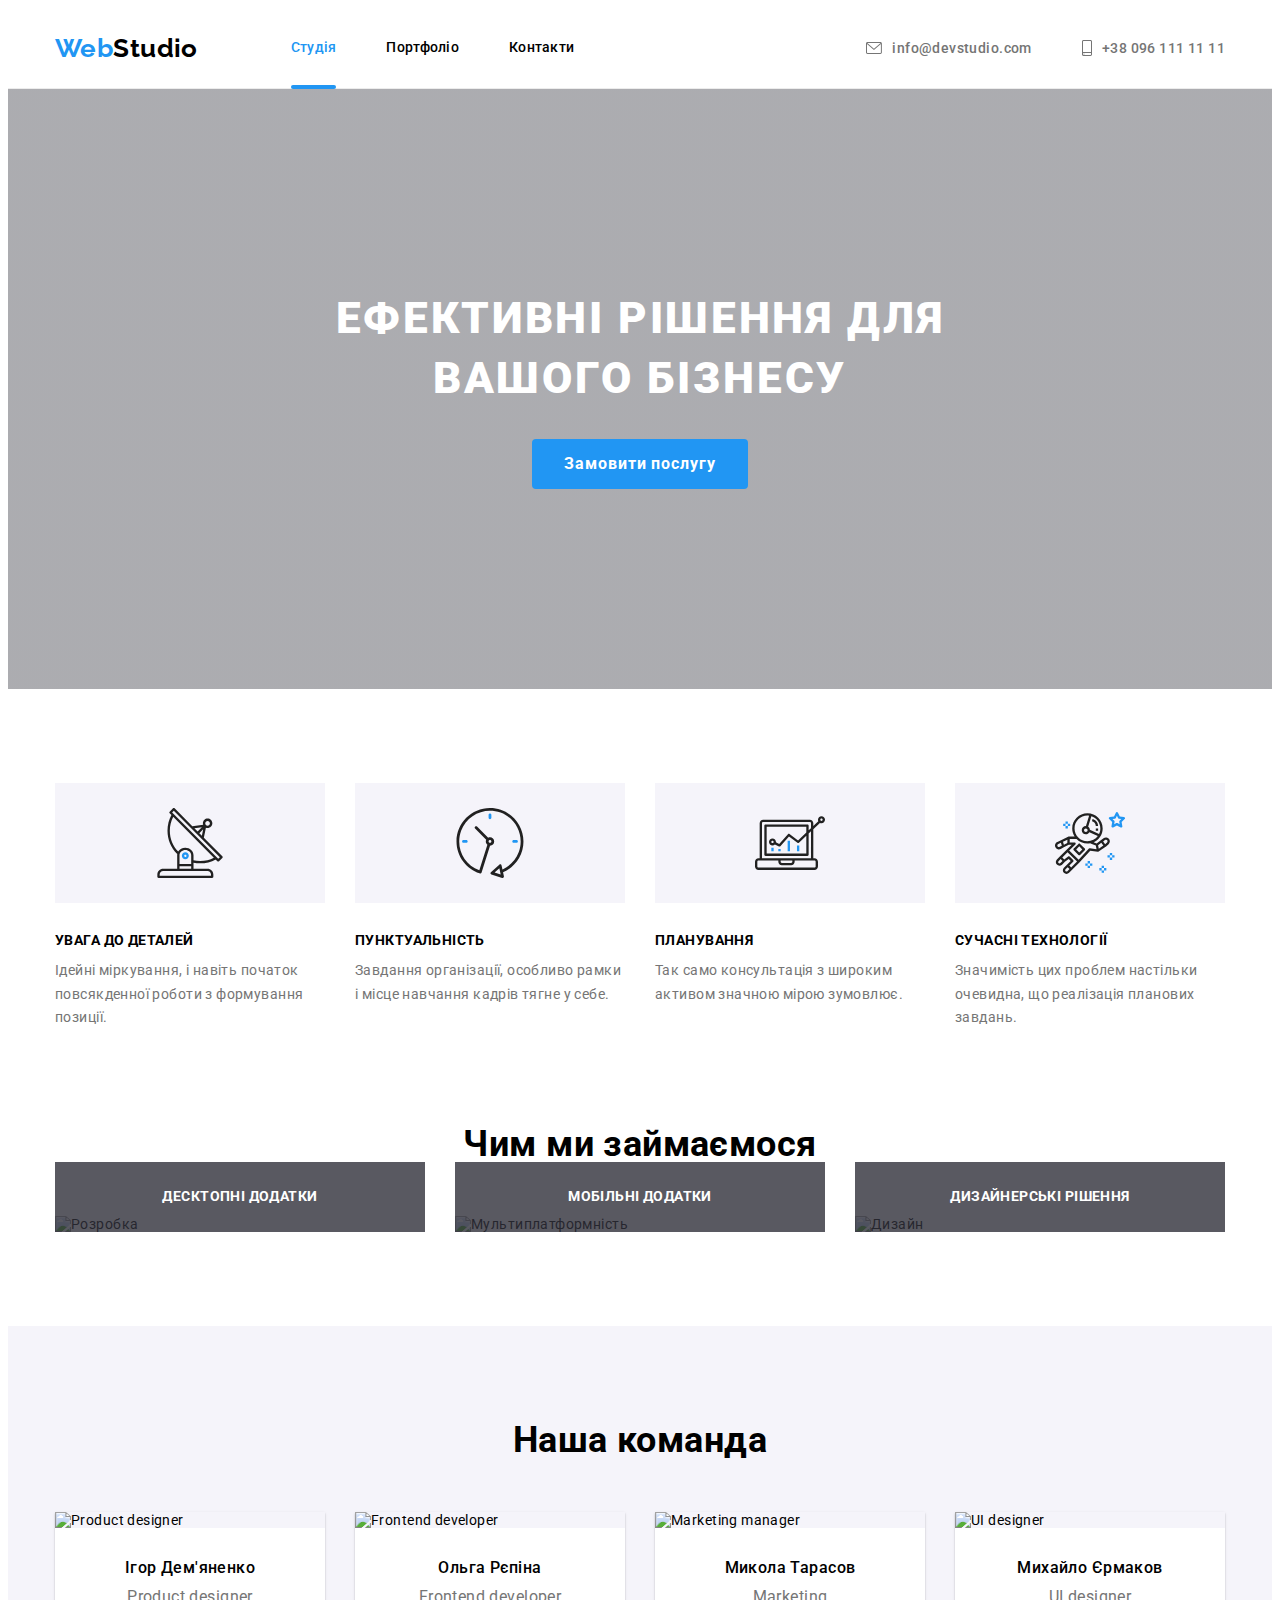
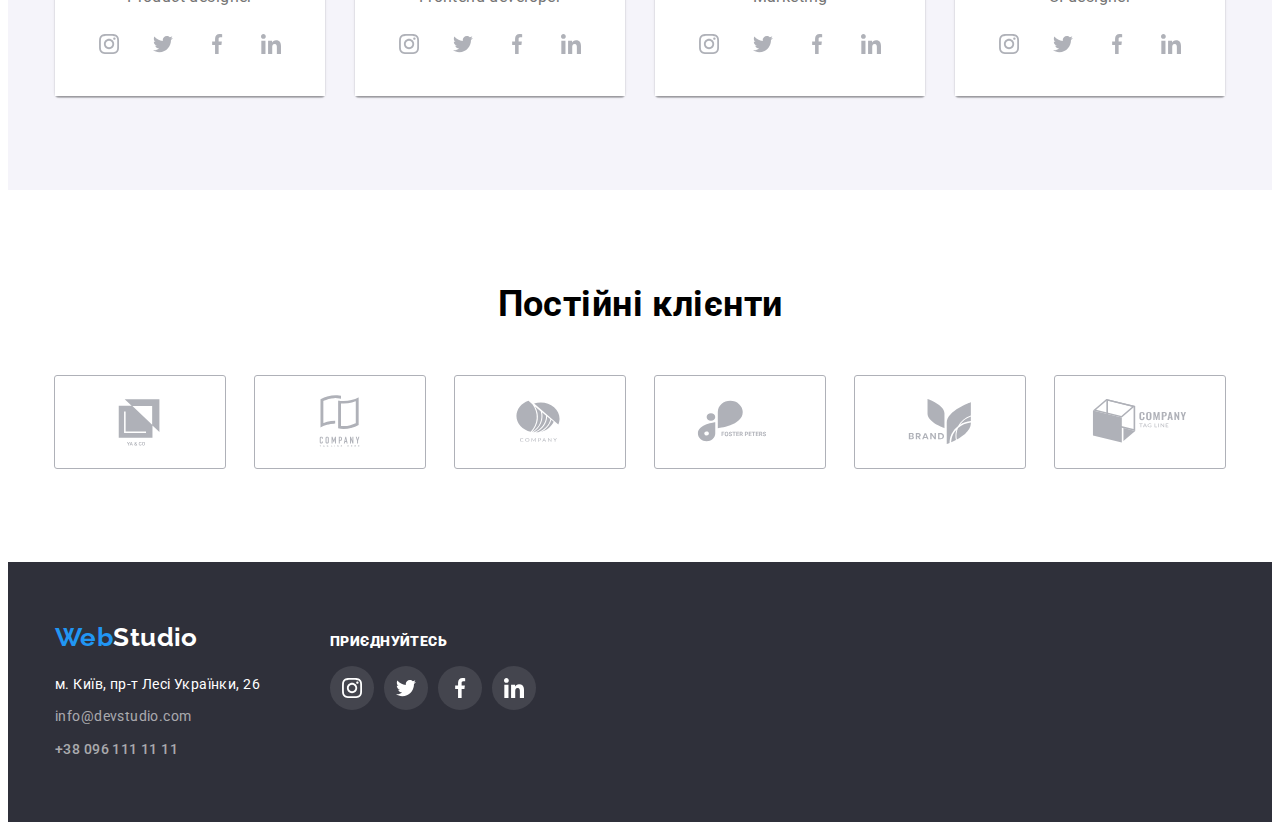
==== index.html @ 34e02710 "absolute text hover didn't work" ====
<!DOCTYPE html>
<html lang="uk">
  <head>
    <meta charset="UTF-8" />
    <meta http-equiv="X-UA-Compatible" content="IE=edge" />
    <meta name="viewport" content="width=device-width, initial-scale=1.0" />
    <title>Студія</title>
    <link
      href="https://fonts.googleapis.com/css2?family=Raleway:wght@700&family=Roboto:wght@400;500;700;900&display=swap"
      rel="stylesheet"
    />
    <link rel="stylesheet" href="css/normalize.css" />
    <link rel="stylesheet" href="css/styles.css" />
  </head>
  <body>
    <header class="header">
      <div class="container">
        <nav class="page-navigation">
          <a href="#" class="logo"><span>Web</span>Studio</a>
          <ul class="list">
            <li class="item"><a href="#" class="current a-tohover link">Студія</a></li>
            <li class="item">
              <a href="portfolio.html" class="p-link a-tohover link">Портфоліо</a>
            </li>
            <li class="item"><a href="#" class="c-link a-tohover link">Контакти</a></li>
          </ul>
        </nav>
        <ul class="contacts-list">
          <li class="item">
            <a href="mailto:info@devstudio.com" class="mail contact">
              <svg class="mail-icon" width="16" height="12">
                <use href="./images/icons.svg#icon-envelope"></use>
              </svg>info@devstudio.com</a>
          </li>
          <li class="item">
            <a href="tel:+380961111111" class="tel contact"><svg class="tel-icon" width="10" height="16">
              <use href="./images/icons.svg#icon-smartphone"></use>
            </svg>+38 096 111 11 11</a>
          </li>
        </ul>
      </div>
    </header>
    <main class="main">
      <section class="section top-container">
        <h1 class="hero">Ефективні рішення для вашого бізнесу</h1>
        <button data-modal-open type="button" class="button">Замовити послугу</button>
      </section>
      <section class="section f-child">
        <div class="container">
          <h1 class="visually-hidden f-sec-des">Наші переваги</h1>
          <ul class="benefits-list">
            <li class="item">
              <div class="benefits-icon">
                <svg class="benefit-icon" width="70" height="70">
                  <use href="./images/icons.svg#icon-antenna-1"></use>
                </svg>
              </div>
              <div class="benefit">
                <h3 class="title">УВАГА ДО ДЕТАЛЕЙ</h3>
                <p class="text">
                  Ідейні міркування, і навіть початок повсякденної роботи з формування позиції.
                </p>
              </div>
            </li>
            <li class="item">
              <div class="benefits-icon">
                <svg class="benefit-icon" width="70" height="70">
                  <use href="./images/icons.svg#icon-clock-1"></use>
                </svg>
              </div>
              <div class="benefit">
                <h3 class="title">ПУНКТУАЛЬНІСТЬ</h3>
                <p class="text">
                  Завдання організації, особливо рамки і місце навчання кадрів тягне у себе.
                </p>
              </div>
            </li>
            <li class="item">
              <div class="benefits-icon">
                <svg class="benefit-icon" width="70" height="70">
                  <use href="./images/icons.svg#icon-diagram-1"></use>
                </svg>
              </div>
              <div class="benefit">
                <h3 class="title">ПЛАНУВАННЯ</h3>
                <p class="text">Так само консультація з широким активом значною мірою зумовлює.</p>
              </div>
            </li>
            <li class="item">
              <div class="benefits-icon">
                <svg class="benefit-icon" width="70" height="70">
                  <use href="./images/icons.svg#icon-astronaut-1"></use>
                </svg>
              </div>
              <div class="benefit">
                <h3 class="title">СУЧАСНІ ТЕХНОЛОГІЇ</h3>
                <p class="text">
                  Значимість цих проблем настільки очевидна, що реалізація планових завдань.
                </p>
              </div>
            </li>
          </ul>
        </div>
      </section>
      <section class="section s-child">
        <h2 class="sec-des">Чим ми займаємося</h2>
        <ul class="list">
          <div class="container">
            <li class="item">
                <img src="images/box_1.jpg" alt="Розробка" width="370" />
                <span class="inscription">Десктопні додатки</span>
            </li>
            <li class="item">
              <img src="images/box_2.jpg" alt="Мультиплатформність" width="370" />
              <span class="inscription">Мобільні додатки</span>
            </li>
            <li class="item">
              <img src="images/box_3.jpg" alt="Дизайн" width="370" />
              <span class="inscription">Дизайнерські рішення</span>
            </li>
          </div>
        </ul>
      </section>
      <section class="section t-child">
        <div class="container">
          <h2 class="sec-des">Наша команда</h2>
          <ul class="list">
            <li class="item">
              <img src="images/tc1.jpg" alt="Product designer" width="270" />
              <div class="person-card">
                <h3 class="name">Ігор Дем'яненко</h3>
                <p class="role">Product designer</p>
                <ul class="social-list">
                  <li>
                    <a href="#" class="social-link">
                      <svg class="social-link-icon" width="20" height="20">
                        <use href="./images/icons.svg#icon-instagram-2"></use>
                      </svg>
                    </a>
                  </li>
                  <li>
                    <a href="#" class="social-link">
                      <svg class="social-link-icon" width="20" height="20">
                        <use href="./images/icons.svg#icon-twitter-1"></use>
                      </svg>
                    </a>
                  </li>
                  <li>
                    <a href="#" class="social-link">
                      <svg class="social-link-icon" width="20" height="20">
                        <use href="./images/icons.svg#icon-facebook-1"></use>
                      </svg>
                    </a>
                  </li>
                  <li>
                    <a href="#" class="social-link">
                      <svg class="social-link-icon" width="20" height="20">
                        <use href="./images/icons.svg#icon-linkedin"></use>
                      </svg>
                    </a>
                  </li>
                </ul>
              </div>
            </li>
            <li class="item">
              <img src="images/tc2.jpg" alt="Frontend developer" width="270" />
              <div class="person-card">
                <h3 class="name">Ольга Рєпіна</h3>
                <p class="role">Frontend developer</p>
                <div class="social-links-icon">
                  <ul class="social-list">
                    <li>
                      <a href="#" class="social-link">
                        <svg class="social-link-icon" width="20" height="20">
                          <use href="./images/icons.svg#icon-instagram-2"></use>
                        </svg>
                      </a>
                    </li>
                    <li>
                      <a href="#" class="social-link">
                        <svg class="social-link-icon" width="20" height="20">
                          <use href="./images/icons.svg#icon-twitter-1"></use>
                        </svg>
                      </a>
                    </li>
                    <li>
                      <a href="#" class="social-link">
                        <svg class="social-link-icon" width="20" height="20">
                          <use href="./images/icons.svg#icon-facebook-1"></use>
                        </svg>
                      </a>
                    </li>
                    <li>
                      <a href="#" class="social-link">
                        <svg class="social-link-icon" width="20" height="20">
                          <use href="./images/icons.svg#icon-linkedin"></use>
                        </svg>
                      </a>
                    </li>
                  </ul>
              </div>
            </li>
            <li class="item">
              <img src="images/tc3.jpg" alt="Marketing manager" width="270" />
              <div class="person-card">
                <h3 class="name">Микола Тарасов</h3>
                <p class="role">Marketing</p>
                <ul class="social-list">
                  <li>
                    <a href="#" class="social-link">
                      <svg class="social-link-icon" width="20" height="20">
                        <use href="./images/icons.svg#icon-instagram-2"></use>
                      </svg>
                    </a>
                  </li>
                  <li>
                    <a href="#" class="social-link">
                      <svg class="social-link-icon" width="20" height="20">
                        <use href="./images/icons.svg#icon-twitter-1"></use>
                      </svg>
                    </a>
                  </li>
                  <li>
                    <a href="#" class="social-link">
                      <svg class="social-link-icon" width="20" height="20">
                        <use href="./images/icons.svg#icon-facebook-1"></use>
                      </svg>
                    </a>
                  </li>
                  <li>
                    <a href="#" class="social-link">
                      <svg class="social-link-icon" width="20" height="20">
                        <use href="./images/icons.svg#icon-linkedin"></use>
                      </svg>
                    </a>
                  </li>
                </ul>
              </div>
            </li>
            <li class="item">
              <img src="images/tc4.jpg" alt="UI designer" width="270" />
              <div class="person-card">
                <h3 class="name">Михайло Єрмаков</h3>
                <p class="role">UI designer</p>
                <ul class="social-list">
                  <li>
                    <a href="#" class="social-link">
                      <svg class="social-link-icon" width="20" height="20">
                        <use href="./images/icons.svg#icon-instagram-2"></use>
                      </svg>
                    </a>
                  </li>
                  <li>
                    <a href="#" class="social-link">
                      <svg class="social-link-icon" width="20" height="20">
                        <use href="./images/icons.svg#icon-twitter-1"></use>
                      </svg>
                    </a>
                  </li>
                  <li>
                    <a href="#" class="social-link">
                      <svg class="social-link-icon" width="20" height="20">
                        <use href="./images/icons.svg#icon-facebook-1"></use>
                      </svg>
                    </a>
                  </li>
                  <li>
                    <a href="#" class="social-link">
                      <svg class="social-link-icon" width="20" height="20">
                        <use href="./images/icons.svg#icon-linkedin"></use>
                      </svg>
                    </a>
                  </li>
                </ul>
              </div>
            </li>
          </ul>
        </div>
      </section>
      <section class="section clients">
        <h2 class="sec-des">Постійні клієнти</h2>
        <ul class="list">
        <li>
          <a href="#" class="partner-link">
            <svg class="partner-icon" width="106" height="60">
              <use href="./images/icons.svg#icon-Logo5"></use>
            </svg>
          </a> 
        </li>
        <li>
          <a href="#" class="partner-link">
            <svg class="partner-icon" width="106" height="60">
              <use href="./images/icons.svg#icon-Logo4"></use>
            </svg>
          </a> 
        </li>
        <li>
          <a href="#" class="partner-link">
            <svg class="partner-icon" width="106" height="60">
              <use href="./images/icons.svg#icon-Logo3"></use>
            </svg>
          </a> 
        </li>
        <li>
          <a href="#" class="partner-link">
            <svg class="partner-icon" width="106" height="60">
              <use href="./images/icons.svg#icon-Logo2"></use>
            </svg>
          </a> 
        </li>
        <li>
          <a href="#" class="partner-link">
            <svg class="partner-icon" width="106" height="60">
              <use href="./images/icons.svg#icon-Logo1"></use>
            </svg>
          </a> 
        </li>
        <li>
          <a href="#" class="partner-link">
            <svg class="partner-icon" width="106" height="60">
              <use href="./images/icons.svg#icon-Logo6"></use>
            </svg>
          </a> 
        </li>
        </ul>
      </section>
    </main>
    <footer class="footer">
      <div class="container">
        <div class="f-child">
          <a href="#" class="logo"><span>Web</span>Studio</a>
          <address class="address">
            <ul class="list">
              <li class="item">
                <a
                  href="https://www.google.com.ua/maps/place/%D0%B1%D1%83%D0%BB.+%D0%9B%D0%B5%D1%81%D0%B8+%D0%A3%D0%BA%D1%80%D0%B0%D0%B8%D0%BD%D0%BA%D0%B8,+26,+%D0%9A%D0%B8%D0%B5%D0%B2,+02000/@50.4265841,30.5361918,17z/data=!3m1!4b1!4m5!3m4!1s0x40d4cf0e033ecbe9:0x57a4dffefec77da0!8m2!3d50.4265807!4d30.5383859?hl=ru"
                  target="_blank"
                  rel="noopener noreferrer"
                  class="coor"
                  >м. Київ, пр-т Лесі Українки, 26</a
                >
              </li>
              <li class="item">
                <a href="mailto:info@devstudio.com" class="mail">info@devstudio.com</a>
              </li>
              <li class="item"><a href="tel:+380961111111" class="tel">+38 096 111 11 11</a></li>
            </ul>
          </address>
        </div>
        <div class="s-child">
          <p class="f-sec-des"><b>Приєднуйтесь</b></p>
          <ul class="f-social-list">
            <li>
              <a href="#" class="f-social-link">
                <svg class="social-link-icon" width="20" height="20">
                  <use href="./images/icons.svg#icon-instagram-2"></use>
                </svg>
              </a> 
            </li>
            <li>
              <a href="#" class="f-social-link">
                <svg class="social-link-icon" width="20" height="20">
                  <use href="./images/icons.svg#icon-twitter-1"></use>
                </svg>
              </a>
            </li>
            <li>
              <a href="#" class="f-social-link">
                <svg class="social-link-icon" width="20" height="20">
                  <use href="./images/icons.svg#icon-facebook-1"></use>
                </svg>
              </a>
            </li>
            <li>
              <a href="#" class="f-social-link">
                <svg class="social-link-icon" width="20" height="20">
                  <use href="./images/icons.svg#icon-linkedin"></use>
                </svg>
              </a>
            </li>
          </ul>
        </div>
      </div>
    </footer>
    <div class="backdrop is-hidden" data-modal>
      <div class="modal">
        <button class="close button" data-modal-close>
          <svg class="close-icon" width="18" height="18">
            <use href="./images/icons.svg#icon-close"></use>
          </svg>
        </button>
      </div>
    </div>
    <script src="./js/modal.js"></script>
  </body>
</html>
---- css/styles.css ----
:root {
  --main-background-color: #ffffff;
  --first-background-color: #2f303a;
  --second-background-color: #f5f4fa;
  --third-background-color: #2196f3;
  --inscription-bg: rgba(47, 48, 58, 0.8);
  --main-color: black;
  --first-color: #2196f3;
  --second-color: #757575;
  --third-color: rgba(255, 255, 255, 60%);
  --fourth-color: white;
  --border-color: #ececec;
  --second-border-color: #afb1b8;
  --fourth-background-color: rgba(255, 255, 255, 0.1);
  --color-hero: rgba(47, 48, 58, 0.4);
  --icons-color: #afb1b8;
  --portfolio-card: rgba(33, 150, 243, 0.9);
}
*,
*:before,
*:after {
  box-sizing: border-box;
}
body {
  font-family: 'Roboto', 'Raleway', sans-serif;
  font-size: 14px;
  letter-spacing: 0.03em;
}

/* -----------UTILITIES----------- */
.list,
.contacts-list,
.buttons-list,
.benefits-list,
.social-list,
.f-social-list {
  list-style: none;
  margin: 0;
  padding: 0;
}
h1,
h2,
h3,
h4,
h5,
h6,
p {
  margin: 0;
  padding: 0;
}

.container {
  width: 1200px;
  padding: 0 15px;
  margin: 0 auto;
}

img {
  display: block;
  max-width: 100%;
  height: auto;
}

.visually-hidden {
  position: absolute;
  width: 1px;
  height: 1px;
  margin: -1px;
  border: 0;
  padding: 0;

  white-space: nowrap;
  clip-path: inset(100%);
  clip: rect(0 0 0 0);
  overflow: hidden;
}
.section {
  padding: 94px 0;
}

/* UTILITIES */

/* HEADER */

.header {
  border-bottom: 1px solid var(--border-color);
  padding: 0 25px;
}

.logo {
  font-family: 'Raleway';
  font-size: 26px;
  font-weight: 700;
  line-height: 1.19;
  text-align: left;
}

.logo span {
  color: var(--first-color);
}

.logo:visited {
  color: var(--main-color);
}

.header .logo,
.current,
.p-link,
.c-link,
.mail,
.tel,
.s-link {
  text-decoration: none;
}

.header .logo,
.current,
.p-link,
.c-link,
.s-link {
  color: var(--main-color);
}

.header .mail,
.tel {
  color: var(--second-color);
  font-weight: 500;
  display: flex;
  align-items: center;
}

.header .current {
  color: var(--first-color);
  position: relative;
}

.current::after {
  position: absolute;
  content: '';
  bottom: -1px;
  left: 0px;

  width: 100%;
  height: 4px;

  border-radius: 4px;
  background-color: var(--first-color);
}

.contact:hover,
.contact:focus {
  color: var(--first-color);

  transition-duration: 250ms;
  transition-timing-function: cubic-bezier(0.4, 0, 0.2, 1);
}

.a-tohover:hover,
.a-tohover:focus {
  color: var(--first-color);

  transition-duration: 250ms;
  transition-timing-function: cubic-bezier(0.4, 0, 0.2, 1);
}

.header .list .item {
  font-weight: 500;
  line-height: 1.14;
  letter-spacing: 0.02em;
  text-align: center;
}

.header .list {
  display: flex;
  gap: 50px;
}

.link {
  display: block;
  padding: 32px 0;
}

.contacts-list {
  display: flex;
  gap: 50px;
  margin-left: auto;
}

.header .container {
  display: flex;
  align-items: center;
}

.page-navigation {
  display: flex;
  align-items: center;
  gap: 93px;
}
/* ICONS */
.mail-icon,
.tel-icon {
  margin-right: 10px;
  fill: currentColor;
}

/* HEADER END */

/* BODY */
.main .buttons-list .button {
  font-size: 16px;
  font-weight: 500;
  line-height: 1.625;
  letter-spacing: 0.02em;
  border: none;
  border-radius: 4px;
  text-align: center;
  font-family: inherit;
  padding: 6px 22px;
}
.main .buttons-list {
  display: flex;
  gap: 8px;
  justify-content: center;
  margin-bottom: 50px;
}

.main .buttons-list .button:hover {
  color: var(--fourth-color);
  background-color: var(--third-background-color);
  border-radius: 4px;
  border: none;
  cursor: pointer;
  font-family: inherit;
  box-shadow: 0px 3px 1px rgba(0, 0, 0, 0.1), 0px 1px 2px rgba(0, 0, 0, 0.08),
    0px 2px 2px rgba(0, 0, 0, 0.12);

  transition-duration: 250ms;
  transition-timing-function: cubic-bezier(0.4, 0, 0.2, 1);
}

.main .list {
  display: flex;
  flex-wrap: wrap;
  gap: 30px;
}
.card {
  padding: 20px 24px;

  border-left: 1px solid var(--border-color);
  border-right: 1px solid var(--border-color);
  border-bottom: 1px solid var(--border-color);
}

.main .list .title {
  font-size: 18px;
  font-weight: 700;
  line-height: 2;
  letter-spacing: 0.06em;
  color: var(--main-color);
  margin-bottom: 4px;
}

.main .list .text {
  font-size: 16px;
  line-height: 1.875;
  color: var(--second-color);
  margin: 0;
}

.main .top-container {
  background-color: var(--first-background-color);
  text-align: center;
  padding: 200px 0;
  background-size: cover;
  background: linear-gradient(var(--color-hero), var(--color-hero)), url('../images/hero.jpg'),
    no-repeat left top;
  max-width: 1600px;
  margin-left: auto;
  margin-right: auto;
}

.hero {
  margin-bottom: 30px;
  margin-left: auto;
  margin-right: auto;
  text-align: center;
  width: 696px;

  font-size: 44px;
  font-weight: 900;
  line-height: 1.36;
  letter-spacing: 0.06em;
  color: var(--fourth-color);
  text-transform: uppercase;
}

.top-container .button {
  padding: 10px 32px;

  color: var(--fourth-color);
  background-color: var(--third-background-color);
  font-family: inherit;
  font-size: 16px;
  font-weight: 700;
  line-height: 1.875;
  letter-spacing: 0.06em;
  border: none;
  border-radius: 4px;
  cursor: pointer;
}

/* MODAL */

.modal {
  position: absolute;
  top: 50%;
  left: 50%;
  transform: translate(-50%, -50%);

  width: 528px;
  height: 581px;

  background-color: var(--main-background-color);
  border-radius: 4px;
  box-shadow: 0px 1px 3px rgba(0, 0, 0, 0.12), 0px 1px 1px rgba(0, 0, 0, 0.14),
    0px 2px 1px rgba(0, 0, 0, 0.2);
}

.backdrop.is-hidden {
  visibility: hidden;
  opacity: 0;
  pointer-events: none;
}

.backdrop {
  position: fixed;
  top: 0;
  left: 0;

  width: 100%;
  height: 100%;

  background-color: var(--inscription-bg);
}

.close.button {
  position: absolute;
  top: 8px;
  right: 8px;

  width: 30px;
  height: 30px;

  border-radius: 50%;
  border: 1px solid rgba(0, 0, 0, 0.1);
  box-shadow: 0px 1px 3px rgba(0, 0, 0, 0.12), 0px 1px 1px rgba(0, 0, 0, 0.14),
    0px 2px 1px rgba(0, 0, 0, 0.2);

  display: flex;
  justify-content: center;
  align-items: center;
}

/* MODAL END */

.f-child .container {
  padding: 0 15px;
}

.f-child {
  padding-bottom: 0;
}
.f-child .benefit {
  display: flex;
  flex-direction: column;
  width: 270px;
  text-align: left;
}

.benefits-list .item + .item {
  margin-left: 30px;
}
.f-child .benefits-list {
  display: flex;
}

.f-child .benefits-list .title {
  margin-bottom: 10px;
  font-size: inherit;
  font-weight: 700;
  line-height: 1.14;
}

.f-child .benefits-list .text {
  line-height: 1.71;
  color: var(--second-color);
}

.s-child .sec-des {
  text-align: center;
  margin-bottom: 50px;
  padding-top: 0;
}

.s-child .container {
  display: flex;
  justify-content: center;
}

.s-child .list .item + .item {
  margin-left: 30px;
}

.s-child .item {
  position: relative;
}

.inscription {
  position: absolute;
  left: 0px;
  bottom: 0px;
  padding: 27px 0;

  width: 100%;
  height: 70px;

  background-color: var(--inscription-bg);
  font-weight: 700;
  line-height: 1.14;
  text-align: center;
  color: var(--fourth-color);
  text-transform: uppercase;
}

.sec-des {
  font-size: 36px;
  font-weight: 700;
  line-height: 1.16;
}

.t-child {
  background-color: var(--second-background-color);
}
.t-child .item {
  box-shadow: 0px 1px 3px rgba(0, 0, 0, 0.12), 0px 1px 1px rgba(0, 0, 0, 0.14),
    0px 2px 1px rgba(0, 0, 0, 0.2);
  border-radius: 0px 0px 4px 4px;
}

.t-child .sec-des {
  text-align: center;
  margin-bottom: 50px;
}

.t-child .list .name {
  font-size: 16px;
  font-weight: 500;
  line-height: 1.187;
  text-align: center;
  margin-bottom: 10px;
}

.t-child .list .role {
  font-size: 16px;
  line-height: 1.187;
  color: var(--second-color);
  text-align: center;
}

.t-child .person-card {
  padding: 30px 32px;
  background-color: var(--fourth-color);
}
.clients .sec-des {
  text-align: center;
  margin-bottom: 50px;
  padding-top: 0;
}

.project-card {
  display: block;
}

.project-card:hover,
.project-card:focus {
  box-shadow: 0px 1px 1px rgba(0, 0, 0, 0.12), 0px 4px 4px rgba(0, 0, 0, 0.06),
    1px 4px 6px rgba(0, 0, 0, 0.16);

  transition-duration: 250ms;
  transition-timing-function: cubic-bezier(0.4, 0, 0.2, 1);
}

.card-description {
  position: relative;
}

.floating-text.is-hidden {
  visibility: hidden;
  opacity: 0;
  pointer-events: none;
}

.floating-text {
  position: absolute;
  left: 0px;
  bottom: 0px;
  padding: 63px 24px;

  width: 100%;
  height: 100%;

  background-color: var(--portfolio-card);
  font-family: inherit;
  font-size: 18px;
  line-height: 1.55;
  text-align: left;
  color: var(--fourth-color);
}

.project-card:hover .floating-text,
.project-card:focus .floating-text {
  /* display: block; */
  opacity: 1;

  /* transform: translate(-100%, -100%);
  transform-origin: bottom-center;
  transition-duration: 250ms;
  transition-timing-function: cubic-bezier(0.4, 0, 0.2, 1); */
}

/* ICONS */
.benefits-icon {
  display: flex;
  align-items: center;
  justify-content: center;
  height: 120px;
  background-color: var(--second-background-color);
  margin-bottom: 30px;
}

.person-card .social-list {
  display: flex;
  justify-content: space-between;
  padding-top: 16px;
}

.social-link {
  color: var(--icons-color);
  border-radius: 50%;
  width: 44px;
  height: 44px;
  display: flex;
  align-items: center;
  justify-content: center;
}
.social-link:hover,
.social-link:focus {
  background-color: var(--third-background-color);
  color: var(--fourth-color);

  transition-duration: 250ms;
  transition-timing-function: cubic-bezier(0.4, 0, 0.2, 1);
}

.social-link-icon {
  fill: currentColor;
}

.clients .list {
  display: flex;
  align-items: center;
  justify-content: center;
}
.partner-link {
  color: var(--icons-color);
  border-radius: 2px;
  width: 170px;
  height: 92px;
  display: flex;
  align-items: center;
  justify-content: center;
  outline: 1px solid var(--second-border-color);
}

.partner-link:hover,
.partner-link:focus {
  color: var(--first-color);
  outline-color: var(--first-color);

  transition-duration: 250ms;
  transition-timing-function: cubic-bezier(0.4, 0, 0.2, 1);
}
.partner-icon {
  fill: currentColor;
}
/* ICONS */

/* BODY END */
/* FOOTER */

.footer {
  background-color: var(--first-background-color);
  padding: 60px 0;
}

.footer .logo,
.mail,
.tel,
.coor,
.project-card {
  text-decoration: none;
}

.footer .logo {
  color: var(--fourth-color);
  margin-bottom: 20px;
}
.footer .logo:visited {
  color: var(--fourth-color);
}

.footer .coor {
  color: var(--fourth-color);
}

.footer .tel,
.mail {
  color: var(--third-color);
}

.footer .list .item {
  font-size: 14px;
  line-height: 1.71;
  letter-spacing: 0.03em;
}
.footer .list .item + .item {
  margin-top: 9px;
}

.footer .address {
  font-style: normal;
}

.footer .container {
  display: flex;
  align-items: baseline;
}

.footer .f-child {
  display: flex;
  flex-direction: column;
  margin-right: 70px;
}

.footer .join {
  padding: 0;
}

.f-sec-des {
  text-align: center;
  color: var(--fourth-color);
  text-transform: uppercase;
  text-align: left;
  margin-bottom: 16px;
  font-style: normal;
  font-weight: 700;
  line-height: 1.14;
  font-size: 14px;
}

.f-social-list {
  display: flex;
  gap: 10px;
}

.f-social-link {
  color: var(--fourth-color);
  background-color: var(--fourth-background-color);
  border-radius: 50%;
  width: 44px;
  height: 44px;
  display: flex;
  align-items: center;
  justify-content: center;
}

.f-social-link:hover,
.f-social-link:focus {
  background-color: var(--third-background-color);
  color: var(--fourth-color);

  transition-duration: 250ms;
  transition-timing-function: cubic-bezier(0.4, 0, 0.2, 1);
}
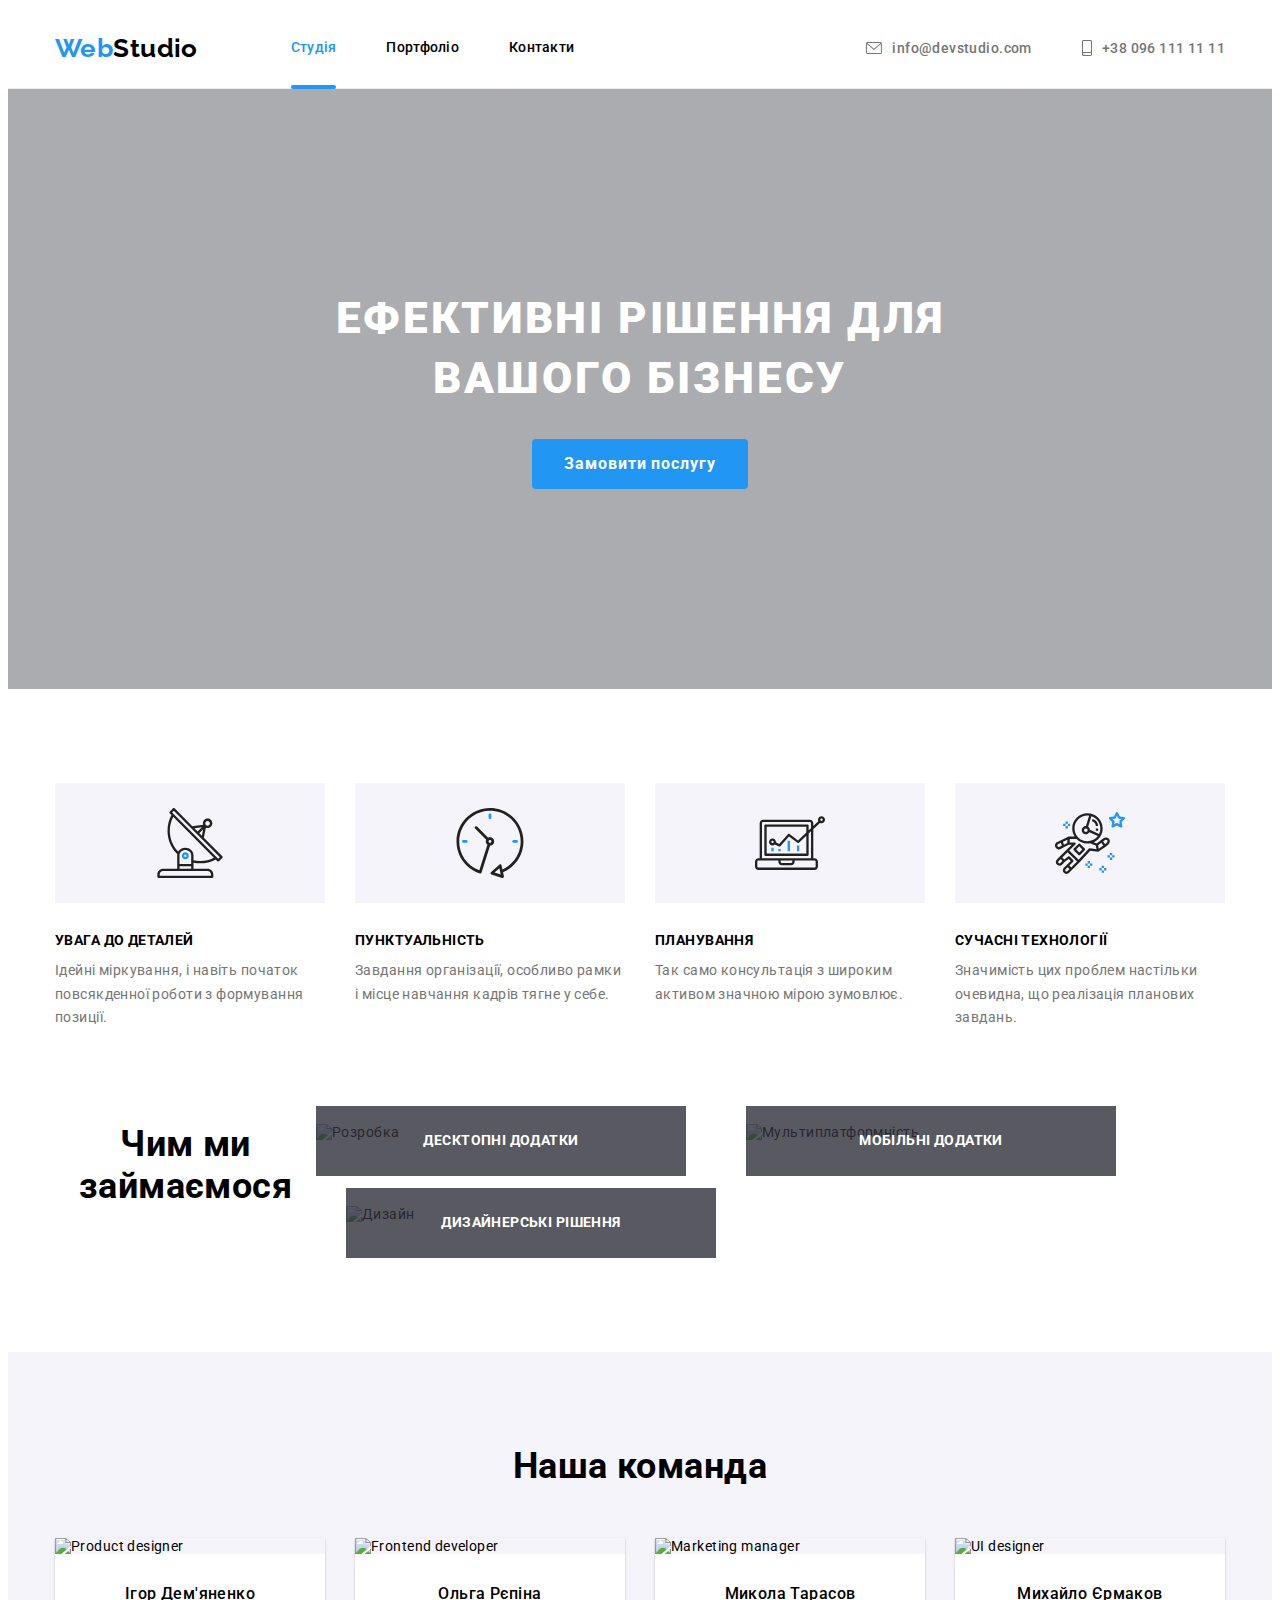
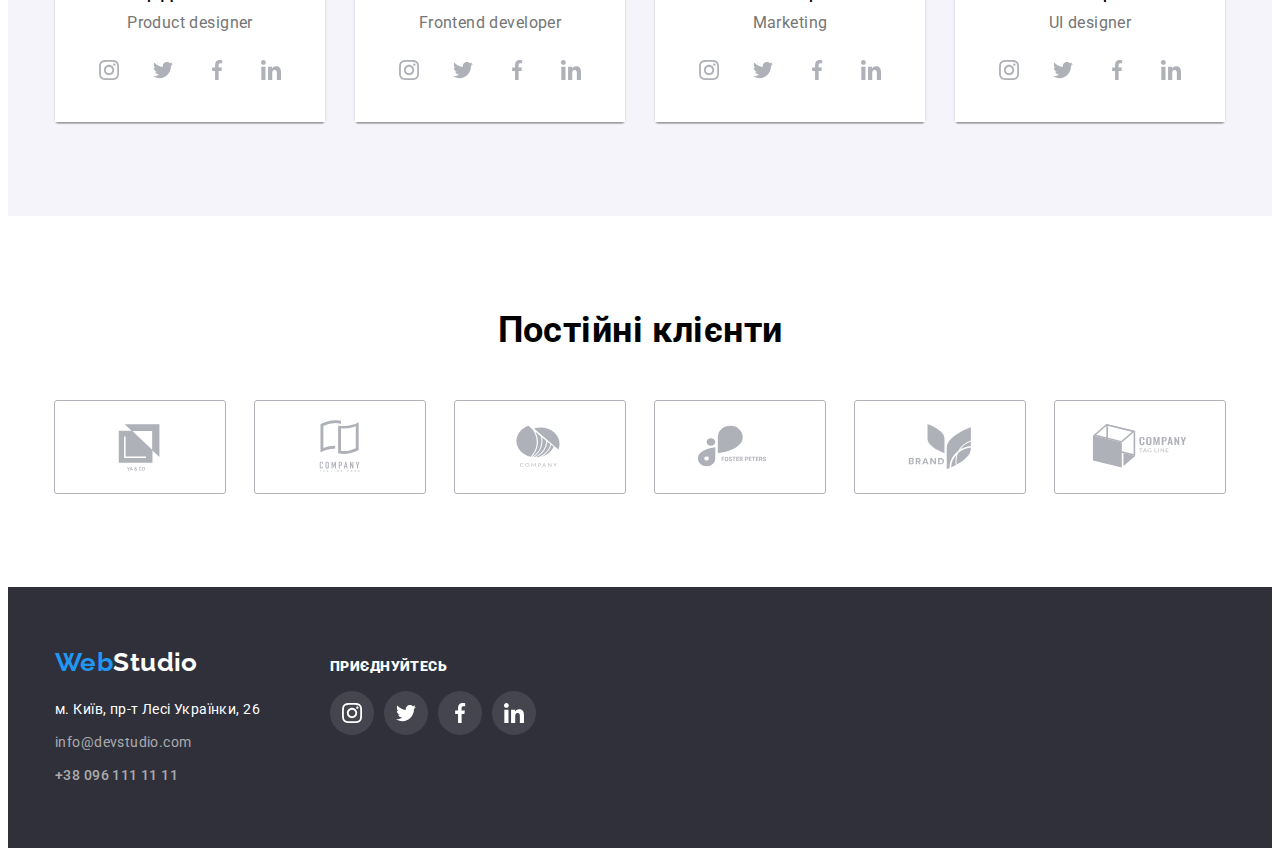
==== commit 929dc60b: "fix modal window" ====
--- a/index.html
+++ b/index.html
@@ -20,7 +20,7 @@
           <ul class="list">
             <li class="item"><a href="#" class="current a-tohover link">Студія</a></li>
             <li class="item">
-              <a href="portfolio.html" class="p-link a-tohover link">Портфоліо</a>
+              <a href="./portfolio.html" class="p-link a-tohover link">Портфоліо</a>
             </li>
             <li class="item"><a href="#" class="c-link a-tohover link">Контакти</a></li>
           </ul>
@@ -103,23 +103,23 @@
         </div>
       </section>
       <section class="section s-child">
-        <h2 class="sec-des">Чим ми займаємося</h2>
-        <ul class="list">
-          <div class="container">
-            <li class="item">
-                <img src="images/box_1.jpg" alt="Розробка" width="370" />
-                <span class="inscription">Десктопні додатки</span>
+        <div class="container">
+          <h2 class="sec-des">Чим ми займаємося</h2>
+          <ul class="list">
+          <li class="item">
+            <img src="images/box_1.jpg" alt="Розробка" width="370" />
+                <p class="inscription">Десктопні додатки</p>
             </li>
             <li class="item">
               <img src="images/box_2.jpg" alt="Мультиплатформність" width="370" />
-              <span class="inscription">Мобільні додатки</span>
+              <p class="inscription">Мобільні додатки</p>
             </li>
             <li class="item">
               <img src="images/box_3.jpg" alt="Дизайн" width="370" />
-              <span class="inscription">Дизайнерські рішення</span>
-            </li>
+              <p class="inscription">Дизайнерські рішення</p>
+            </li>
+          </ul>
           </div>
-        </ul>
       </section>
       <section class="section t-child">
         <div class="container">
@@ -199,7 +199,6 @@
                     </li>
                   </ul>
               </div>
-            </li>
             <li class="item">
               <img src="images/tc3.jpg" alt="Marketing manager" width="270" />
               <div class="person-card">
@@ -391,6 +390,6 @@
         </button>
       </div>
     </div>
-    <script src="./js/modal.js"></script>
+    <script src="./js/modal-file.js"></script>
   </body>
 </html>
--- a/css/styles.css
+++ b/css/styles.css
@@ -119,6 +119,10 @@
 .c-link,
 .s-link {
   color: var(--main-color);
+
+  transition-property: color;
+  transition-duration: 250ms;
+  transition-timing-function: cubic-bezier(0.4, 0, 0.2, 1);
 }
 
 .header .mail,
@@ -127,6 +131,10 @@
   font-weight: 500;
   display: flex;
   align-items: center;
+
+  transition-property: color;
+  transition-duration: 250ms;
+  transition-timing-function: cubic-bezier(0.4, 0, 0.2, 1);
 }
 
 .header .current {
@@ -150,17 +158,11 @@
 .contact:hover,
 .contact:focus {
   color: var(--first-color);
-
-  transition-duration: 250ms;
-  transition-timing-function: cubic-bezier(0.4, 0, 0.2, 1);
 }
 
 .a-tohover:hover,
 .a-tohover:focus {
   color: var(--first-color);
-
-  transition-duration: 250ms;
-  transition-timing-function: cubic-bezier(0.4, 0, 0.2, 1);
 }
 
 .header .list .item {
@@ -224,7 +226,8 @@
   margin-bottom: 50px;
 }
 
-.main .buttons-list .button:hover {
+.main .buttons-list .button:hover,
+.main .buttons-list .button:focus {
   color: var(--fourth-color);
   background-color: var(--third-background-color);
   border-radius: 4px;
@@ -424,10 +427,13 @@
   width: 100%;
   height: 70px;
 
+  display: flex;
+  align-items: center;
+  justify-content: center;
+
   background-color: var(--inscription-bg);
   font-weight: 700;
   line-height: 1.14;
-  text-align: center;
   color: var(--fourth-color);
   text-transform: uppercase;
 }
@@ -479,31 +485,26 @@
 
 .project-card {
   display: block;
+
+  transition-property: color;
+  transition-duration: 250ms;
+  transition-timing-function: cubic-bezier(0.4, 0, 0.2, 1);
 }
 
 .project-card:hover,
 .project-card:focus {
   box-shadow: 0px 1px 1px rgba(0, 0, 0, 0.12), 0px 4px 4px rgba(0, 0, 0, 0.06),
     1px 4px 6px rgba(0, 0, 0, 0.16);
-
-  transition-duration: 250ms;
-  transition-timing-function: cubic-bezier(0.4, 0, 0.2, 1);
 }
 
 .card-description {
   position: relative;
-}
-
-.floating-text.is-hidden {
-  visibility: hidden;
-  opacity: 0;
-  pointer-events: none;
+  overflow: hidden;
 }
 
 .floating-text {
   position: absolute;
-  left: 0px;
-  bottom: 0px;
+  top: 100%;
   padding: 63px 24px;
 
   width: 100%;
@@ -519,13 +520,9 @@
 
 .project-card:hover .floating-text,
 .project-card:focus .floating-text {
-  /* display: block; */
-  opacity: 1;
-
-  /* transform: translate(-100%, -100%);
-  transform-origin: bottom-center;
-  transition-duration: 250ms;
-  transition-timing-function: cubic-bezier(0.4, 0, 0.2, 1); */
+  transform: translateY(-100%);
+  transition-duration: 250ms;
+  transition-timing-function: cubic-bezier(0.4, 0, 0.2, 1);
 }
 
 /* ICONS */
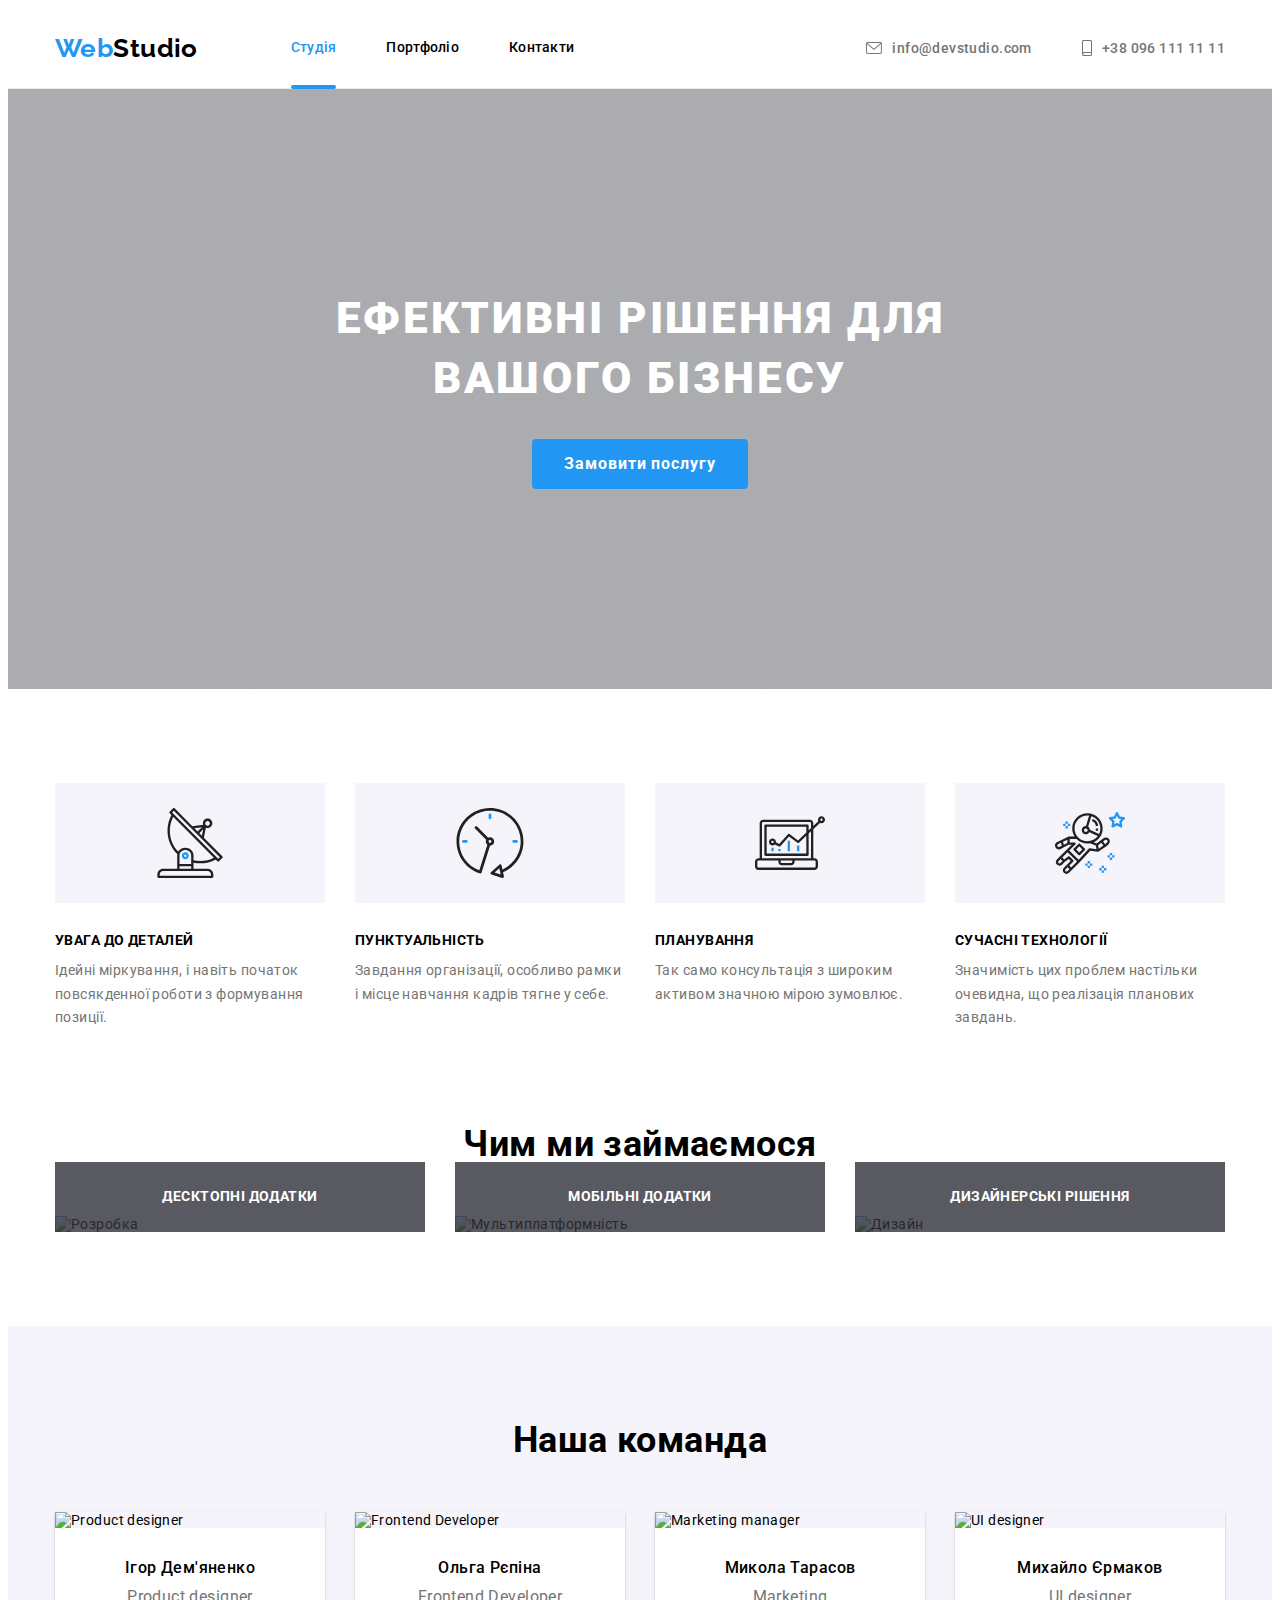
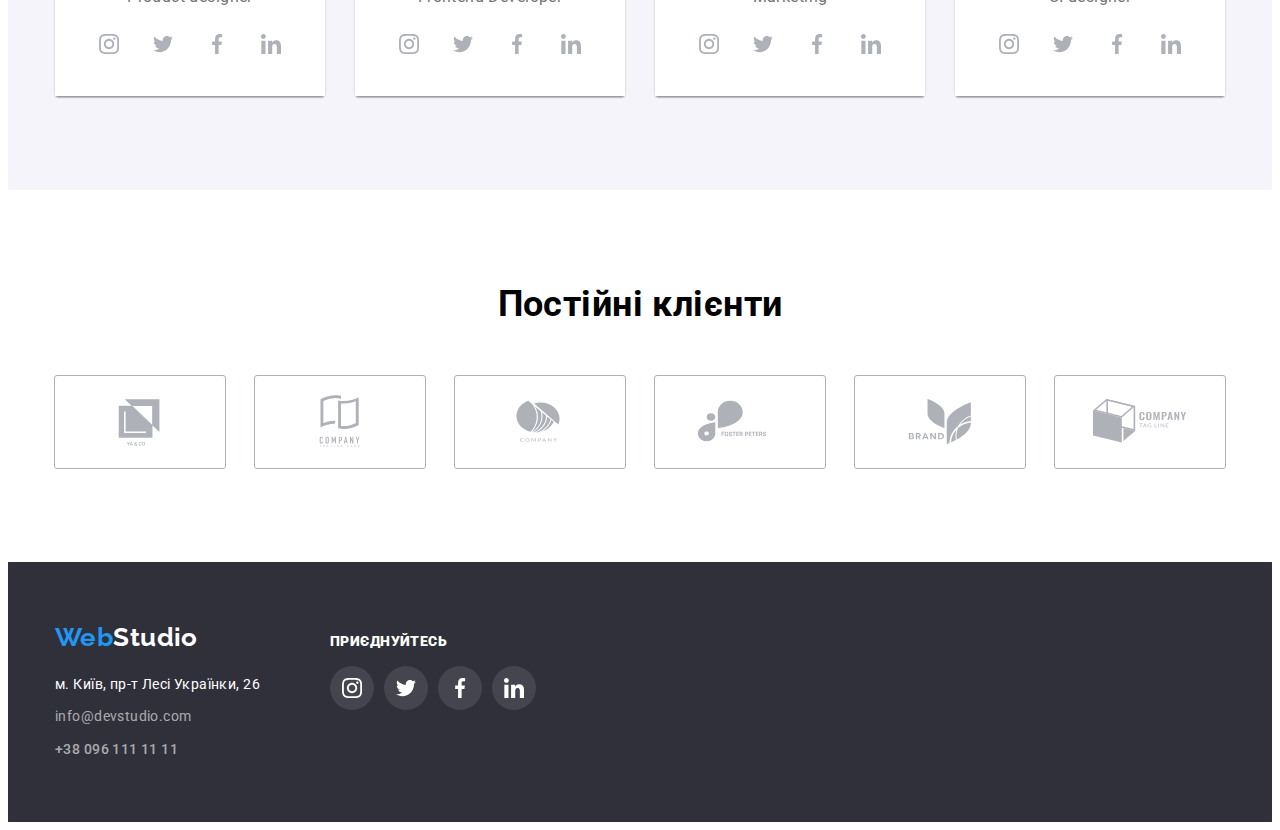
==== commit 705c174e: "fix after review" ====
--- a/index.html
+++ b/index.html
@@ -5,10 +5,7 @@
     <meta http-equiv="X-UA-Compatible" content="IE=edge" />
     <meta name="viewport" content="width=device-width, initial-scale=1.0" />
     <title>Студія</title>
-    <link
-      href="https://fonts.googleapis.com/css2?family=Raleway:wght@700&family=Roboto:wght@400;500;700;900&display=swap"
-      rel="stylesheet"
-    />
+    <link href="https://fonts.googleapis.com/css2?family=Raleway:wght@700&family=Roboto:wght@400;500;700;900&display=swap" rel="stylesheet" />
     <link rel="stylesheet" href="css/normalize.css" />
     <link rel="stylesheet" href="css/styles.css" />
   </head>
@@ -33,9 +30,9 @@
               </svg>info@devstudio.com</a>
           </li>
           <li class="item">
-            <a href="tel:+380961111111" class="tel contact"><svg class="tel-icon" width="10" height="16">
-              <use href="./images/icons.svg#icon-smartphone"></use>
-            </svg>+38 096 111 11 11</a>
+            <a href="tel:+380961111111" class="tel contact"
+              ><svg class="tel-icon" width="10" height="16">
+                <use href="./images/icons.svg#icon-smartphone"></use></svg>+38 096 111 11 11</a>
           </li>
         </ul>
       </div>
@@ -57,9 +54,7 @@
               </div>
               <div class="benefit">
                 <h3 class="title">УВАГА ДО ДЕТАЛЕЙ</h3>
-                <p class="text">
-                  Ідейні міркування, і навіть початок повсякденної роботи з формування позиції.
-                </p>
+                <p class="text">Ідейні міркування, і навіть початок повсякденної роботи з формування позиції.</p>
               </div>
             </li>
             <li class="item">
@@ -70,9 +65,7 @@
               </div>
               <div class="benefit">
                 <h3 class="title">ПУНКТУАЛЬНІСТЬ</h3>
-                <p class="text">
-                  Завдання організації, особливо рамки і місце навчання кадрів тягне у себе.
-                </p>
+                <p class="text">Завдання організації, особливо рамки і місце навчання кадрів тягне у себе.</p>
               </div>
             </li>
             <li class="item">
@@ -94,21 +87,19 @@
               </div>
               <div class="benefit">
                 <h3 class="title">СУЧАСНІ ТЕХНОЛОГІЇ</h3>
-                <p class="text">
-                  Значимість цих проблем настільки очевидна, що реалізація планових завдань.
-                </p>
+                <p class="text">Значимість цих проблем настільки очевидна, що реалізація планових завдань.</p>
               </div>
             </li>
           </ul>
         </div>
       </section>
       <section class="section s-child">
+        <h2 class="sec-des">Чим ми займаємося</h2>
         <div class="container">
-          <h2 class="sec-des">Чим ми займаємося</h2>
           <ul class="list">
-          <li class="item">
-            <img src="images/box_1.jpg" alt="Розробка" width="370" />
-                <p class="inscription">Десктопні додатки</p>
+            <li class="item">
+              <img src="images/box_1.jpg" alt="Розробка" width="370" />
+              <p class="inscription">Десктопні додатки</p>
             </li>
             <li class="item">
               <img src="images/box_2.jpg" alt="Мультиплатформність" width="370" />
@@ -119,14 +110,14 @@
               <p class="inscription">Дизайнерські рішення</p>
             </li>
           </ul>
-          </div>
+        </div>
       </section>
       <section class="section t-child">
         <div class="container">
           <h2 class="sec-des">Наша команда</h2>
           <ul class="list">
             <li class="item">
-              <img src="images/tc1.jpg" alt="Product designer" width="270" />
+              <img src="images/tc1.jpg" alt="Product designer" width="270"/>
               <div class="person-card">
                 <h3 class="name">Ігор Дем'яненко</h3>
                 <p class="role">Product designer</p>
@@ -163,42 +154,42 @@
               </div>
             </li>
             <li class="item">
-              <img src="images/tc2.jpg" alt="Frontend developer" width="270" />
+              <img src="images/tc2.jpg" alt="Frontend Developer" width="270"/>
               <div class="person-card">
                 <h3 class="name">Ольга Рєпіна</h3>
-                <p class="role">Frontend developer</p>
-                <div class="social-links-icon">
-                  <ul class="social-list">
-                    <li>
-                      <a href="#" class="social-link">
-                        <svg class="social-link-icon" width="20" height="20">
-                          <use href="./images/icons.svg#icon-instagram-2"></use>
-                        </svg>
-                      </a>
-                    </li>
-                    <li>
-                      <a href="#" class="social-link">
-                        <svg class="social-link-icon" width="20" height="20">
-                          <use href="./images/icons.svg#icon-twitter-1"></use>
-                        </svg>
-                      </a>
-                    </li>
-                    <li>
-                      <a href="#" class="social-link">
-                        <svg class="social-link-icon" width="20" height="20">
-                          <use href="./images/icons.svg#icon-facebook-1"></use>
-                        </svg>
-                      </a>
-                    </li>
-                    <li>
-                      <a href="#" class="social-link">
-                        <svg class="social-link-icon" width="20" height="20">
-                          <use href="./images/icons.svg#icon-linkedin"></use>
-                        </svg>
-                      </a>
-                    </li>
-                  </ul>
-              </div>
+                <p class="role">Frontend Developer</p>
+                <ul class="social-list">
+                  <li>
+                    <a href="#" class="social-link">
+                      <svg class="social-link-icon" width="20" height="20">
+                        <use href="./images/icons.svg#icon-instagram-2"></use>
+                      </svg>
+                    </a>
+                  </li>
+                  <li>
+                    <a href="#" class="social-link">
+                      <svg class="social-link-icon" width="20" height="20">
+                        <use href="./images/icons.svg#icon-twitter-1"></use>
+                      </svg>
+                    </a>
+                  </li>
+                  <li>
+                    <a href="#" class="social-link">
+                      <svg class="social-link-icon" width="20" height="20">
+                        <use href="./images/icons.svg#icon-facebook-1"></use>
+                      </svg>
+                    </a>
+                  </li>
+                  <li>
+                    <a href="#" class="social-link">
+                      <svg class="social-link-icon" width="20" height="20">
+                        <use href="./images/icons.svg#icon-linkedin"></use>
+                      </svg>
+                    </a>
+                  </li>
+                </ul>
+              </div>
+            </li>
             <li class="item">
               <img src="images/tc3.jpg" alt="Marketing manager" width="270" />
               <div class="person-card">
@@ -279,48 +270,48 @@
       <section class="section clients">
         <h2 class="sec-des">Постійні клієнти</h2>
         <ul class="list">
-        <li>
-          <a href="#" class="partner-link">
-            <svg class="partner-icon" width="106" height="60">
-              <use href="./images/icons.svg#icon-Logo5"></use>
-            </svg>
-          </a> 
-        </li>
-        <li>
-          <a href="#" class="partner-link">
-            <svg class="partner-icon" width="106" height="60">
-              <use href="./images/icons.svg#icon-Logo4"></use>
-            </svg>
-          </a> 
-        </li>
-        <li>
-          <a href="#" class="partner-link">
-            <svg class="partner-icon" width="106" height="60">
-              <use href="./images/icons.svg#icon-Logo3"></use>
-            </svg>
-          </a> 
-        </li>
-        <li>
-          <a href="#" class="partner-link">
-            <svg class="partner-icon" width="106" height="60">
-              <use href="./images/icons.svg#icon-Logo2"></use>
-            </svg>
-          </a> 
-        </li>
-        <li>
-          <a href="#" class="partner-link">
-            <svg class="partner-icon" width="106" height="60">
-              <use href="./images/icons.svg#icon-Logo1"></use>
-            </svg>
-          </a> 
-        </li>
-        <li>
-          <a href="#" class="partner-link">
-            <svg class="partner-icon" width="106" height="60">
-              <use href="./images/icons.svg#icon-Logo6"></use>
-            </svg>
-          </a> 
-        </li>
+          <li>
+            <a href="#" class="partner-link">
+              <svg class="partner-icon" width="106" height="60">
+                <use href="./images/icons.svg#icon-Logo5"></use>
+              </svg>
+            </a>
+          </li>
+          <li>
+            <a href="#" class="partner-link">
+              <svg class="partner-icon" width="106" height="60">
+                <use href="./images/icons.svg#icon-Logo4"></use>
+              </svg>
+            </a>
+          </li>
+          <li>
+            <a href="#" class="partner-link">
+              <svg class="partner-icon" width="106" height="60">
+                <use href="./images/icons.svg#icon-Logo3"></use>
+              </svg>
+            </a>
+          </li>
+          <li>
+            <a href="#" class="partner-link">
+              <svg class="partner-icon" width="106" height="60">
+                <use href="./images/icons.svg#icon-Logo2"></use>
+              </svg>
+            </a>
+          </li>
+          <li>
+            <a href="#" class="partner-link">
+              <svg class="partner-icon" width="106" height="60">
+                <use href="./images/icons.svg#icon-Logo1"></use>
+              </svg>
+            </a>
+          </li>
+          <li>
+            <a href="#" class="partner-link">
+              <svg class="partner-icon" width="106" height="60">
+                <use href="./images/icons.svg#icon-Logo6"></use>
+              </svg>
+            </a>
+          </li>
         </ul>
       </section>
     </main>
@@ -354,7 +345,7 @@
                 <svg class="social-link-icon" width="20" height="20">
                   <use href="./images/icons.svg#icon-instagram-2"></use>
                 </svg>
-              </a> 
+              </a>
             </li>
             <li>
               <a href="#" class="f-social-link">
--- a/css/styles.css
+++ b/css/styles.css
@@ -135,6 +135,7 @@
   transition-property: color;
   transition-duration: 250ms;
   transition-timing-function: cubic-bezier(0.4, 0, 0.2, 1);
+
 }
 
 .header .current {
@@ -186,6 +187,10 @@
   display: flex;
   gap: 50px;
   margin-left: auto;
+
+  transition-property: color;
+  transition-duration: 500ms;
+  transition-timing-function: cubic-bezier(0.4, 0, 0.2, 1);
 }
 
 .header .container {
@@ -218,6 +223,10 @@
   text-align: center;
   font-family: inherit;
   padding: 6px 22px;
+
+  transition-property: color, background-color;
+  transition-duration: 250ms;
+  transition-timing-function: cubic-bezier(0.4, 0, 0.2, 1);
 }
 .main .buttons-list {
   display: flex;
@@ -333,6 +342,7 @@
   visibility: hidden;
   opacity: 0;
   pointer-events: none;
+
 }
 
 .backdrop {
@@ -344,6 +354,14 @@
   height: 100%;
 
   background-color: var(--inscription-bg);
+
+  opacity: 1;
+  visibility: visible;
+
+  transition-property: opacity, visibility;
+  transition-duration: 500ms;
+  transition-timing-function: cubic-bezier(0.4, 0, 0.2, 1);
+
 }
 
 .close.button {
@@ -408,11 +426,9 @@
 .s-child .container {
   display: flex;
   justify-content: center;
-}
-
-.s-child .list .item + .item {
-  margin-left: 30px;
-}
+  gap: 30px;
+}
+
 
 .s-child .item {
   position: relative;
@@ -504,7 +520,9 @@
 
 .floating-text {
   position: absolute;
-  top: 100%;
+  top: 0;
+  left: 0;
+  transform: translateY(100%);
   padding: 63px 24px;
 
   width: 100%;
@@ -516,13 +534,17 @@
   line-height: 1.55;
   text-align: left;
   color: var(--fourth-color);
+
+  transition-property: transform;
+  transition-duration: 250ms;
+  transition-timing-function: cubic-bezier(0.4, 0, 0.2, 1);
+
 }
 
 .project-card:hover .floating-text,
 .project-card:focus .floating-text {
-  transform: translateY(-100%);
-  transition-duration: 250ms;
-  transition-timing-function: cubic-bezier(0.4, 0, 0.2, 1);
+  transform: translateY(0);
+
 }
 
 /* ICONS */
@@ -549,14 +571,15 @@
   display: flex;
   align-items: center;
   justify-content: center;
+
+  transition-property: color, background-color;
+  transition-duration: 250ms;
+  transition-timing-function: cubic-bezier(0.4, 0, 0.2, 1);
 }
 .social-link:hover,
 .social-link:focus {
   background-color: var(--third-background-color);
   color: var(--fourth-color);
-
-  transition-duration: 250ms;
-  transition-timing-function: cubic-bezier(0.4, 0, 0.2, 1);
 }
 
 .social-link-icon {
@@ -577,15 +600,16 @@
   align-items: center;
   justify-content: center;
   outline: 1px solid var(--second-border-color);
+
+  transition-property: color, outline-color;
+  transition-duration: 250ms;
+  transition-timing-function: cubic-bezier(0.4, 0, 0.2, 1);
 }
 
 .partner-link:hover,
 .partner-link:focus {
   color: var(--first-color);
   outline-color: var(--first-color);
-
-  transition-duration: 250ms;
-  transition-timing-function: cubic-bezier(0.4, 0, 0.2, 1);
 }
 .partner-icon {
   fill: currentColor;
@@ -679,13 +703,14 @@
   display: flex;
   align-items: center;
   justify-content: center;
+
+  transition-property: color, background-color;
+  transition-duration: 250ms;
+  transition-timing-function: cubic-bezier(0.4, 0, 0.2, 1);
 }
 
 .f-social-link:hover,
 .f-social-link:focus {
   background-color: var(--third-background-color);
   color: var(--fourth-color);
-
-  transition-duration: 250ms;
-  transition-timing-function: cubic-bezier(0.4, 0, 0.2, 1);
-}
+}
